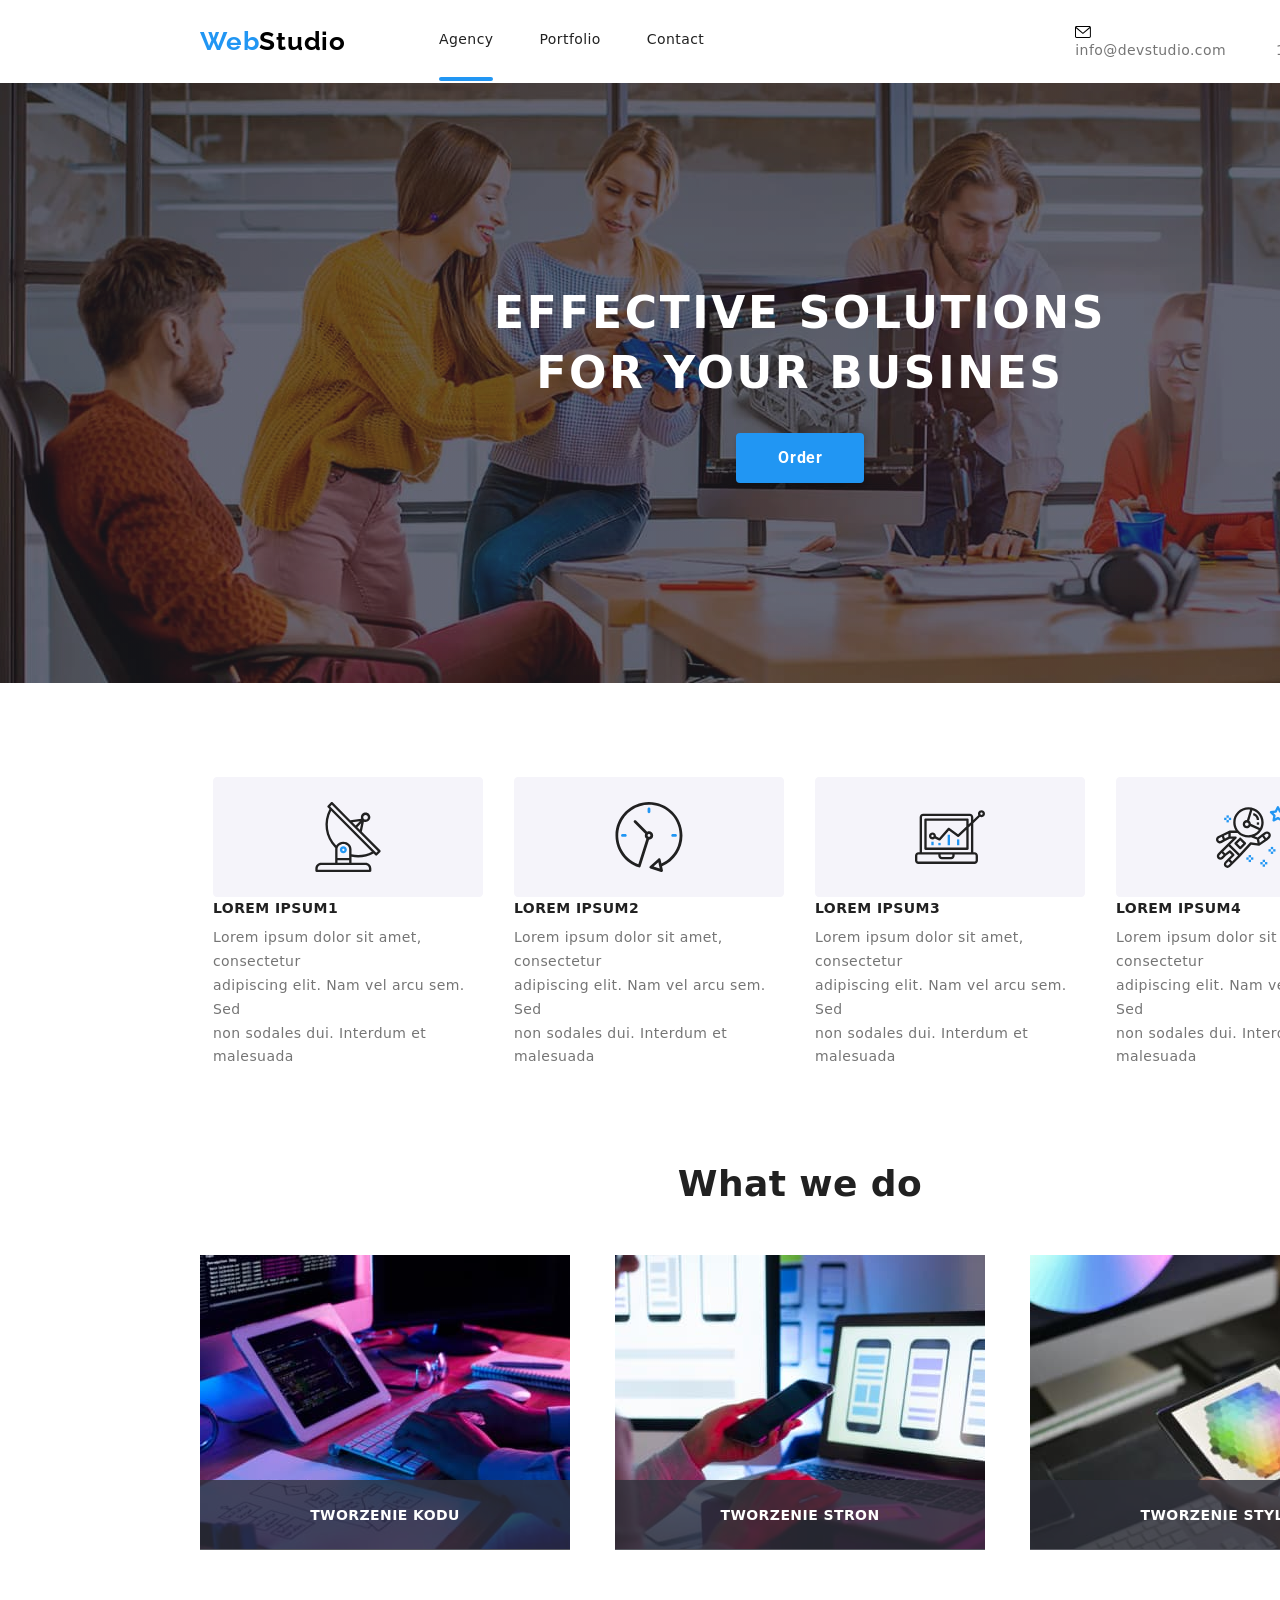
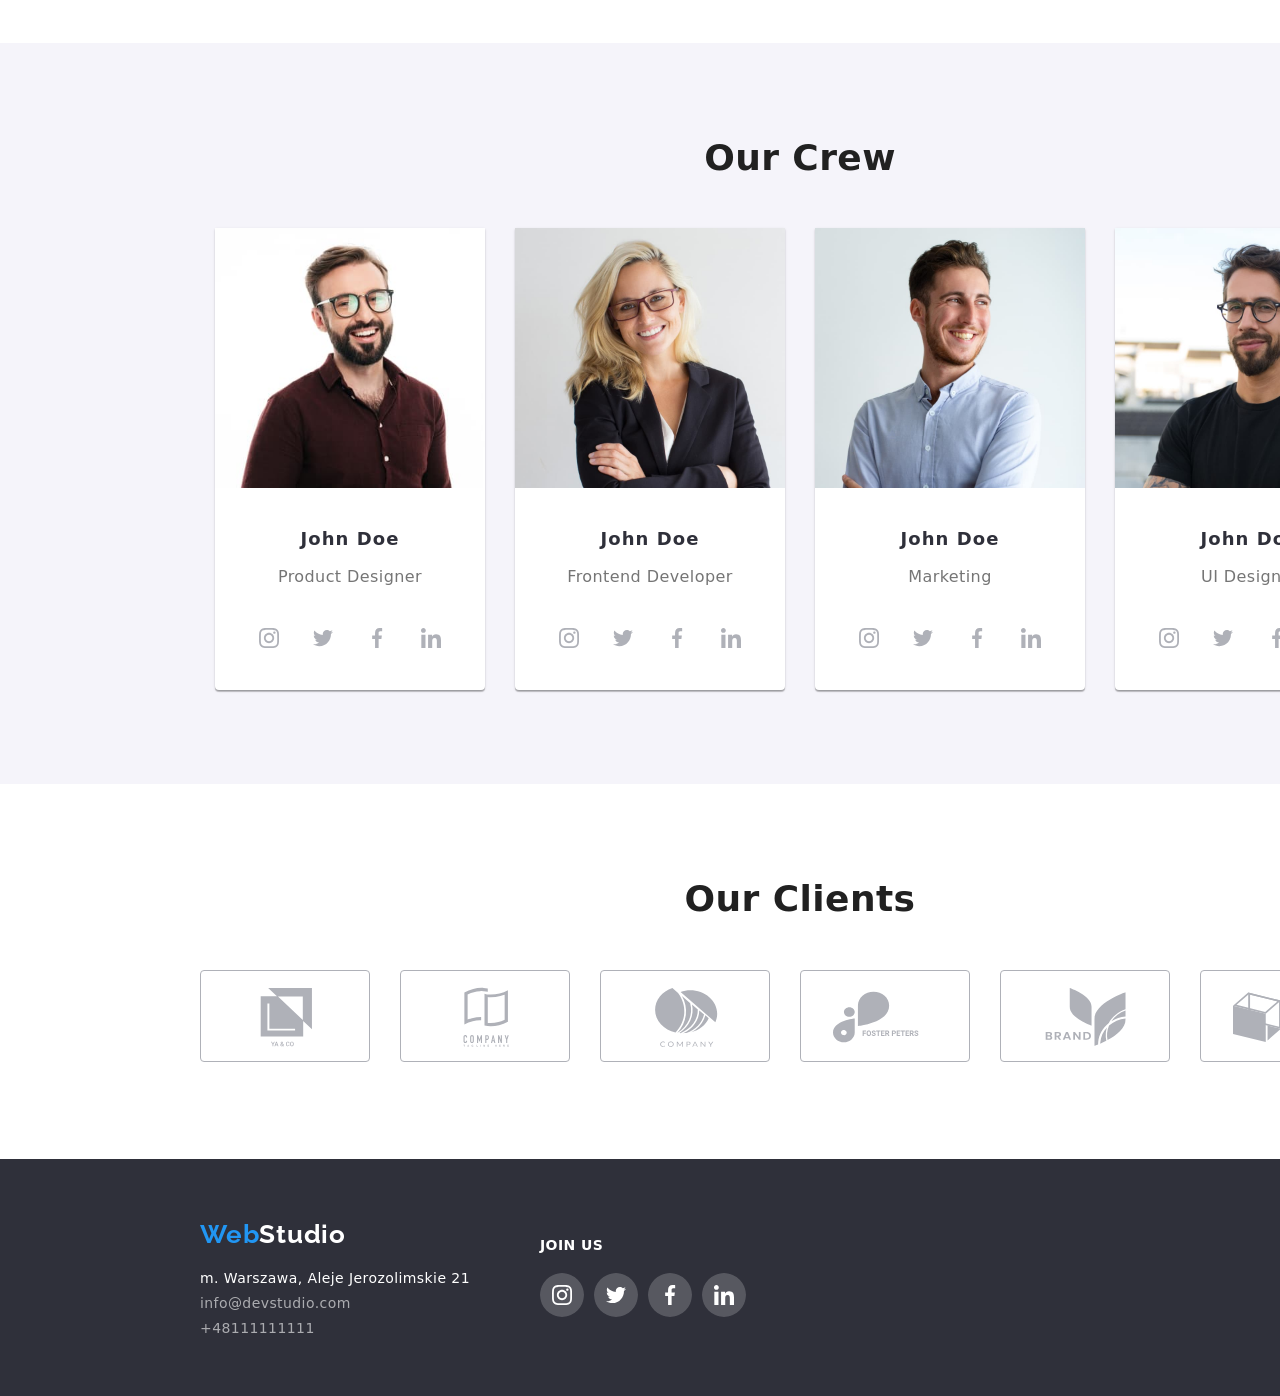
==== index.html @ 649ea0d4 "update" ====
<!DOCTYPE html>
<html lang="pl-PL">
  <head>
    <meta charset="UTF-8" />
    <meta http-equiv="X-UA-Compatible" content="IE=edge" />
    <meta name="viewport" content="width=device-width, initial-scale=1.0" />
    <link href="./css/styles.css" rel="stylesheet" />
    <link href="./css/style-n.css" rel="stylesheet" />

    <link rel="preconnect" href="https://fonts.googleapis.com" />
    <link rel="preconnect" href="https://fonts.gstatic.com" crossorigin="" />
    <link
      href="https://fonts.googleapis.com/css2?family=Raleway:wght@700&amp;family=Roboto:wght@400;500;700;900&amp;display=swap"
      rel="stylesheet"
    />

    <title>WebStudio</title>
  </head>
  <body>
    <div class="whole-page">
      <header>
        <div class="header container">
          <a href="index.html" class="link-no-underline logo-style"
            ><span class="text-blue">Web</span>Studio</a
          >
          <nav>
            <ul class="nav-style nav-list">
              <li>
                <a
                  href="index.html"
                  class="link-no-underline link-style text-blue nav-active"
                >
                  Agency</a
                >
              </li>
              <li>
                <a
                  href="./portfolio.html"
                  class="link-no-underline link-style text-blue"
                >
                  Portfolio</a
                >
              </li>
              <li>
                <a
                  href="index.html"
                  class="link-no-underline link-style text-blue"
                >
                  Contact</a
                >
              </li>
            </ul>
          </nav>
          <ul class="contacts-style nav-list">
            <li>
              <a
                href="emailto:info@devstudio.com"
                class="link-no-underline contact-link-style text-blue"
              >
                <svg class="icon-spacing" width="16" height="12">
                  <use href="./images/symbol-defs.svg#icon-e-mail"></use>
                </svg>
                info@devstudio.com</a
              >
            </li>
            <li>
              <a
                href="tel:+45111111111"
                class="link-no-underline contact-link-style text-blue"
              >
                <svg class="icon-spacing" width="16" height="12">
                  <use href="./images/symbol-defs.svg#icon-smartphone"></use>
                </svg>
                +48 111 111 111</a
              >
            </li>
          </ul>
        </div>
      </header>
      <!--Tworzenie sekcji head- informacje wyświetlane na górze strony-->
      <main>
        <section>
          <div class="top-section">
            <h1 class="top-section-text no-margin">
              EFFECTIVE SOLUTIONS<br />
              FOR YOUR BUSINES
            </h1>
            <button
              data-modal-target="#modal"
              type="button"
              class="button-type-order"
              data-modal-open
            >
              Order
            </button>
            <div class="modal" id="modal">
              <div class="modal-header">
                <div class="title">Popup Modal</div>
                <button data-close-button class="close-button">&times;</button>
              </div>
              <div class="modal-body">
                Lorem, ipsum dolor sit amet consectetur adipisicing elit.
                Laborum totam exercitationem assumenda minus nisi. Corrupti
                laboriosam, pariatur vitae iure quis repudiandae placeat optio
                consequuntur culpa tempora nemo vel saepe dicta perspiciatis
                quam impedit voluptatibus molestias aliquid dolorum tempore
                nihil commodi necessitatibus rem! Eligendi tempora ut, adipisci
                nesciunt animi sed nihil asperiores unde aliquam similique
                corporis reprehenderit fuga, laborum sapiente omnis, magnam nisi
                totam consequatur voluptate? Eaque fuga explicabo in minus
                perspiciatis doloremque nihil minima assumenda. Voluptatibus
                tenetur odit sapiente sit ut. Sunt expedita fuga voluptas quo
                exercitationem illum?
              </div>
            </div>
            <div id="overlay"></div>
          </div>
        </section>
        <section class="section-about-us container">
          <div>
            <ul class="content no-padding no-margin">
              <li>
                <div class="content-icon">
                  <svg width="270" height="120">
                    <use
                      xlink:href="./images/symbol-defs.svg#icon-content-1"
                    ></use>
                  </svg>
                </div>
                <h3 class="content-header">LOREM IPSUM1</h3>
                <p class="content-text">
                  Lorem ipsum dolor sit amet, consectetur
                  <br />
                  adipiscing elit. Nam vel arcu sem. Sed
                  <br />
                  non sodales dui. Interdum et malesuada
                </p>
              </li>
              <li>
                <div class="content-icon">
                  <svg width="270" height="120">
                    <use
                      xlink:href="./images/symbol-defs.svg#icon-content-2"
                    ></use>
                  </svg>
                </div>
                <h3 class="content-header">LOREM IPSUM2</h3>
                <p class="content-text">
                  Lorem ipsum dolor sit amet, consectetur
                  <br />
                  adipiscing elit. Nam vel arcu sem. Sed
                  <br />
                  non sodales dui. Interdum et malesuada
                </p>
              </li>
              <li>
                <div class="content-icon">
                  <svg width="270" height="120">
                    <use
                      xlink:href="./images/symbol-defs.svg#icon-content-3"
                    ></use>
                  </svg>
                </div>
                <h3 class="content-header">LOREM IPSUM3</h3>
                <p class="content-text">
                  Lorem ipsum dolor sit amet, consectetur
                  <br />
                  adipiscing elit. Nam vel arcu sem. Sed
                  <br />
                  non sodales dui. Interdum et malesuada
                </p>
              </li>
              <li>
                <div class="content-icon">
                  <svg width="270" height="120">
                    <use
                      xlink:href="./images/symbol-defs.svg#icon-content-4"
                    ></use>
                  </svg>
                </div>
                <h3 class="content-header">LOREM IPSUM4</h3>
                <p class="content-text">
                  Lorem ipsum dolor sit amet, consectetur
                  <br />
                  adipiscing elit. Nam vel arcu sem. Sed
                  <br />
                  non sodales dui. Interdum et malesuada
                </p>
              </li>
            </ul>
          </div>
        </section>
        <!--część opisowa strony- do edytowania w przyszłości-->
        <section class="section container our-services">
          <h2 class="section-header">What we do</h2>
          <ul class="our-services-list no-padding no-margin">
            <li class="figure-size">
              <figure class="no-margin">
                <img
                  src="./images/main/img/img.jpg"
                  alt="Tworzenie kodu"
                  width="370"
                  height="294"
                />
                <figcaption class="img-description">Tworzenie kodu</figcaption>
              </figure>
            </li>
            <li class="figure-size">
              <figure class="no-margin">
                <img
                  src="./images/main/img/img2.jpg"
                  alt="Tworzenie stron"
                  width="370"
                  height="294"
                />
                <figcaption class="img-description">Tworzenie stron</figcaption>
              </figure>
            </li>
            <li class="figure-size">
              <figure class="no-margin">
                <img
                  src="./images/main/img/img3.jpg"
                  alt="Tworzenie styli"
                  width="370"
                  height="294"
                />
                <figcaption class="img-description">Tworzenie styli</figcaption>
              </figure>
            </li>
          </ul>
        </section>
        <!--Obrazy z potencjałem do podpięcia linków/odnośników do opisu w.w. zagadnień-->
        <section class="section our-crew-background">
          <div class="container our-crew">
            <h2 class="section-header">Our Crew</h2>
            <ul class="our-crew-list">
              <li class="crew-member-part">
                <img
                  src="./images/main/img/imgsq1.jpg"
                  alt="John Doe"
                  width="270"
                  height="260"
                />
                <h3 class="our-crew-list-name">
                  <a
                    href="#!"
                    class="center link-no-underline portfolio-img-title"
                    >John Doe</a
                  >
                </h3>
                <p class="our-crew-list-proffesion">
                  <a
                    href="#!"
                    class="center link-no-underline portfolio-part-info"
                    >Product Designer</a
                  >
                </p>
                <div class="our-crew-icons">
                  <svg class="our-crew-icon">
                    <use
                      href="./images/symbol-defs.svg#icon-crew-instagram"
                      width="20"
                      height="20"
                      x="12"
                      y="12"
                    ></use>
                  </svg>
                  <svg class="our-crew-icon">
                    <use
                      href="./images/symbol-defs.svg#icon-crew-tweet"
                      width="20"
                      height="20"
                      x="12"
                      y="12"
                    ></use>
                  </svg>
                  <svg class="our-crew-icon">
                    <use
                      href="./images/symbol-defs.svg#icon-crew-fb"
                      width="20"
                      height="20"
                      x="12"
                      y="12"
                    ></use>
                  </svg>
                  <svg class="our-crew-icon">
                    <use
                      href="./images/symbol-defs.svg#icon-crew-linkedin"
                      width="20"
                      height="20"
                      x="12"
                      y="12"
                    ></use>
                  </svg>
                </div>
              </li>
              <li class="crew-member-part">
                <img
                  src="./images/main/img/imgsq2.jpg"
                  alt="John Doe"
                  width="270"
                  height="260"
                />
                <h3 class="our-crew-list-name">
                  <a href="#!" class="link-no-underline portfolio-img-title"
                    >John Doe</a
                  >
                </h3>
                <p class="our-crew-list-proffesion">
                  <a href="#!" class="link-no-underline portfolio-part-info"
                    >Frontend Developer</a
                  >
                </p>
                <div class="our-crew-icons">
                  <svg class="our-crew-icon">
                    <use
                      href="./images/symbol-defs.svg#icon-crew-instagram"
                      width="20"
                      height="20"
                      x="12"
                      y="12"
                    ></use>
                  </svg>
                  <svg class="our-crew-icon">
                    <use
                      href="./images/symbol-defs.svg#icon-crew-tweet"
                      width="20"
                      height="20"
                      x="12"
                      y="12"
                    ></use>
                  </svg>
                  <svg class="our-crew-icon">
                    <use
                      href="./images/symbol-defs.svg#icon-crew-fb"
                      width="20"
                      height="20"
                      x="12"
                      y="12"
                    ></use>
                  </svg>
                  <svg class="our-crew-icon">
                    <use
                      href="./images/symbol-defs.svg#icon-crew-linkedin"
                      width="20"
                      height="20"
                      x="12"
                      y="12"
                    ></use>
                  </svg>
                </div>
              </li>
              <li class="crew-member-part">
                <img
                  src="./images/main/img/imgsq3.jpg"
                  alt="John Doe"
                  width="270"
                  height="260"
                />
                <h3 class="our-crew-list-name">
                  <a href="#!" class="link-no-underline portfolio-img-title"
                    >John Doe</a
                  >
                </h3>
                <p class="our-crew-list-proffesion">
                  <a href="#!" class="link-no-underline portfolio-part-info"
                    >Marketing</a
                  >
                </p>
                <div class="our-crew-icons">
                  <svg class="our-crew-icon">
                    <use
                      href="./images/symbol-defs.svg#icon-crew-instagram"
                      width="20"
                      height="20"
                      x="12"
                      y="12"
                    ></use>
                  </svg>
                  <svg class="our-crew-icon">
                    <use
                      href="./images/symbol-defs.svg#icon-crew-tweet"
                      width="20"
                      height="20"
                      x="12"
                      y="12"
                    ></use>
                  </svg>
                  <svg class="our-crew-icon">
                    <use
                      href="./images/symbol-defs.svg#icon-crew-fb"
                      width="20"
                      height="20"
                      x="12"
                      y="12"
                    ></use>
                  </svg>
                  <svg class="our-crew-icon">
                    <use
                      href="./images/symbol-defs.svg#icon-crew-linkedin"
                      width="20"
                      height="20"
                      x="12"
                      y="12"
                    ></use>
                  </svg>
                </div>
              </li>
              <li class="crew-member-part">
                <img
                  src="./images/main/img/imgsq4.jpg"
                  alt="John Doe"
                  width="270"
                  height="260"
                />
                <h3 class="our-crew-list-name">
                  <a href="#!" class="link-no-underline portfolio-img-title"
                    >John Doe</a
                  >
                </h3>
                <p class="our-crew-list-proffesion">
                  <a href="#!" class="link-no-underline portfolio-part-info"
                    >UI Designer</a
                  >
                </p>
                <div class="our-crew-icons">
                  <svg class="our-crew-icon">
                    <use
                      href="./images/symbol-defs.svg#icon-crew-instagram"
                      width="20"
                      height="20"
                      x="12"
                      y="12"
                    ></use>
                  </svg>
                  <svg class="our-crew-icon">
                    <use
                      href="./images/symbol-defs.svg#icon-crew-tweet"
                      width="20"
                      height="20"
                      x="12"
                      y="12"
                    ></use>
                  </svg>
                  <svg class="our-crew-icon">
                    <use
                      href="./images/symbol-defs.svg#icon-crew-fb"
                      width="20"
                      height="20"
                      x="12"
                      y="12"
                    ></use>
                  </svg>
                  <svg class="our-crew-icon">
                    <use
                      href="./images/symbol-defs.svg#icon-crew-linkedin"
                      width="20"
                      height="20"
                      x="12"
                      y="12"
                    ></use>
                  </svg>
                </div>
              </li>
            </ul>
          </div>
        </section>
        <section class="our-clients-container">
          <div>
            <h2 class="section-header">Our Clients</h2>
            <ul class="clients-logos">
              <li>
                <div>
                  <a href="index.html">
                    <svg class="clients-logo">
                      <use
                        xlink:href="./images/symbol-defs.svg#icon-client-1"
                        width="106"
                        height="60"
                        x="32"
                        y="16"
                      ></use>
                    </svg>
                  </a>
                </div>
              </li>
              <li>
                <div>
                  <a href="index.html">
                    <svg class="clients-logo">
                      <use
                        xlink:href="./images/symbol-defs.svg#icon-client-2"
                        width="106"
                        height="60"
                        x="32"
                        y="16"
                      ></use>
                    </svg>
                  </a>
                </div>
              </li>
              <li>
                <div>
                  <a href="index.html">
                    <svg class="clients-logo">
                      <use
                        xlink:href="./images/symbol-defs.svg#icon-client-3"
                        width="106"
                        height="60"
                        x="32"
                        y="16"
                      ></use>
                    </svg>
                  </a>
                </div>
              </li>
              <li>
                <div>
                  <a href="index.html">
                    <svg class="clients-logo">
                      <use
                        xlink:href="./images/symbol-defs.svg#icon-client-4"
                        width="106"
                        height="60"
                        x="32"
                        y="16"
                      ></use>
                    </svg>
                  </a>
                </div>
              </li>
              <li>
                <div>
                  <a href="index.html">
                    <svg class="clients-logo">
                      <use
                        xlink:href="./images/symbol-defs.svg#icon-client-5"
                        width="106"
                        height="60"
                        x="32"
                        y="16"
                      ></use>
                    </svg>
                  </a>
                </div>
              </li>
              <li>
                <div>
                  <a href="index.html">
                    <svg class="clients-logo">
                      <use
                        xlink:href="./images/symbol-defs.svg#icon-client-6"
                        width="106"
                        height="60"
                        x="32"
                        y="16"
                      ></use>
                    </svg>
                  </a>
                </div>
              </li>
            </ul>
          </div>
        </section>
        <!--Zdjęcia osób zaangażowanych w projekt/firmę- możliwe dodanie linków do stron/opisów osób-->
      </main>
      <footer class="footer">
        <section class="footer-section container footer-container">
          <div class="footer-container nobull">
            <a
              href="./index.html"
              class="link-no-underline logo-style white-style-logo"
              ><span class="text-blue">Web</span>Studio</a
            >
            <address class="address-style">
              m. Warszawa, Aleje Jerozolimskie 21
            </address>
            <ul class="footer-links no-margin nobull">
              <li class="footer-links-li-margin">
                <a
                  href="emailto:info@devstudio.com"
                  class="link-no-underline footer-type"
                  >info@devstudio.com</a
                >
              </li>
              <li class="">
                <a href="tel:+45111111111" class="link-no-underline footer-type"
                  >+48111111111</a
                >
              </li>
            </ul>
          </div>
          <div>
            <h4 class="footer-header">Join Us</h4>
            <ul class="footer-icons">
              <li>
                <svg class="footer-icon">
                  <use
                    xlink:href="./images/symbol-defs.svg#icon-footer-instagram"
                    width="44"
                    height="44"
                  ></use>
                </svg>
              </li>
              <li>
                <svg class="footer-icon">
                  <use
                    xlink:href="./images/symbol-defs.svg#icon-footer-tweet"
                    width="44"
                    height="44"
                  ></use>
                </svg>
              </li>
              <li>
                <svg class="footer-icon">
                  <use
                    xlink:href="./images/symbol-defs.svg#icon-footer-facebook"
                    width="44"
                    height="44"
                  ></use>
                </svg>
              </li>
              <li>
                <svg class="footer-icon">
                  <use
                    xlink:href="./images/symbol-defs.svg#icon-footer-linkedin"
                    width="44"
                    height="44"
                  ></use>
                </svg>
              </li>
            </ul>
          </div>
        </section>
      </footer>
      <!--informacje bazowe na temat firmy- tak zwany footer-->
    </div>
    <script src="./js/modal.js"></script>
  </body>
</html>
---- css/styles.css ----
:root {
  --white: #fff;
  --black: #000;
  --blue: #2196f3;
  --darkgrey: #2f303a;
  --grey: #757575;
  --lightgrey: #e5e5e5;
  --lightcream: #ececec;
  --notblack: #212121;
  --notwhite: #f5f4fa;
  --footerlinks: #ffffff99;
  --productborder: #eeeeee;
  --background: #2f303a66;
  --iconcolor: #afb1b8;
  --footericon: #ffffff1a;
}

/* Global styles used throughout whole website ---------------------*/

body {
  font-family: "Roboto", "Raleway", sans-serif;
  color: var(--grey);
  background-color: var(--lightgrey);
  font-size: 14px;
  letter-spacing: 0.03em;
  margin: 0;
  padding: 0;
}
ul {
  list-style: none;
  padding: 0;
  margin: 0;
}
.whole-page-main {
  background-color: var(--white);
  width: 1600px;
  margin: 0 auto;
}

.section {
  padding: 94px 0;
}

.section-portfolio {
  padding: 50px 0 94px 0;
}
.section-buttons {
  padding: 94px 0 0 0;
}
.section-about-us {
  padding: 94px 0 0 0;
}
.whole-page {
  width: 1600px;
  margin: 0 auto;
  background-color: var(--white);
}
.container {
  width: 1200px;
  margin: 0 auto;
}
.no-margin {
  margin: 0;
}
.footer-type:hover,
.footer-type:focus,
.text-blue:hover,
.text-blue:focus {
  color: var(--blue);
}
.header {
  align-items: center;
  gap: 93px;
  flex-direction: row;
  padding: 25px 0 24px 0;
  display: flex;
}
.header-border {
  width: 100%;
  border-bottom: 1px solid var(--lightcream);
}
.logo-style {
  font-family: "Raleway";
  color: var(--black);
  font-size: 26px;
  font-weight: 700;
  line-height: 1.193;
  letter-spacing: 0.03em;
}
.text-blue {
  color: var(--blue);
}
.link-style {
  color: var(--notblack);
  font-weight: 500;
}
.nobull {
  list-style-type: none;
}
.nav-style {
  gap: 46px;
  line-height: 1.2;
  padding: 0;
}
.nav-list {
  display: flex;
  list-style: none;
  line-height: 1.2;
  margin: 0;
}
.nav-active::after {
  content: "";
  display: block;
  width: 100%;
  height: 4px;
  background-color: var(--blue);
  bottom: 0;
  left: 0;
  transform: translateY(29px);
  border-radius: 2px;
}
.contacts-style {
  gap: 50px;
  padding: 0 0 0 278px;
  margin: 0;
}
.contact-link-style {
  color: var(--grey);
  font-weight: 500;
}
.link-no-underline {
  text-decoration: none;
}
.icons-header {
  fill: var(--grey);
  display: flex;
  align-items: center;
  justify-content: center;
}
.contact-link-style:hover,
.contact-link-style:focus {
  fill: var(--blue);
}
.icon-spacing {
  margin-right: 1px;
}
.content-icon {
  margin-right: 1px;
}
.header-separator {
  border-bottom: solid 1px var(--lightcream);
}
.top-section {
  background-color: #2f303a;
  padding: 200px 452px 200px 452px;
  background-image: linear-gradient(to bottom, #2f303a66 0%, #2f303a66 100%),
    url("../images/main/solution-background.jpg");
  background-size: 1600px;
  color: var(--white);
  display: flex;
  gap: 30px;
  flex-direction: column;
  justify-content: center;
  align-items: center;
  padding: 200px 0;
}
.top-section-text {
  font-size: 44px;
  font-weight: 900;
  text-align: center;
  line-height: 1.364;
  letter-spacing: 0.06em;
}
.button-type-order {
  font-family: "Roboto";
  background: #2196f3;
  box-shadow: 0px 4px 4px rgb(0 0 0 / 15%);
  border-radius: 4px;
  font-weight: 700;
  font-size: 16px;
  line-height: 1.88;
  display: flex;
  align-items: center;
  text-align: center;
  letter-spacing: 0.06em;
  border: none;
  color: #fff;
  cursor: pointer;
  margin: 0 auto;
  padding: 10px 41px 10px 42px;
}
.top-section button:hover,
.top-section button:focus {
  background: #f5f4fa;
  box-shadow: 0px 3px 1px #2196f31a, 0px 1px 2px #2196f314,
    0px 2px 2px #2196f31f;
  border-radius: 4px;
  color: #212121;
}
.modal {
  position: fixed;
  top: 50%;
  left: 50%;
  transform: translate(-50%, -50%) scale(0);
  transition: 200ms ease-in-out;
  border: 1px solid black;
  border-radius: 10px;
  z-index: 10;
  color: black;
  background-color: white;
  width: 500px;
  max-width: 80%;
}
.modal.active {
  transform: translate(-50%, -50%) scale(1);
}
.modal-header {
  padding: 10px 15px;
  display: flex;
  justify-content: space-between;
  align-items: center;
  border-bottom: 1px solid black;
}
.modal-header .title {
  font-size: 20px;
  font-weight: bold;
}
.modal-header .close-button {
  cursor: pointer;
  border: none;
  outline: none;
  background: none;
  font-size: 20px;
  font-weight: bold;
}
.modal-body {
  padding: 10px 15px;
}
#overlay {
  position: fixed;
  opacity: 0;
  transition: 200ms ease-in-out;
  top: 0;
  left: 0;
  right: 0;
  bottom: 0;
  background-color: rgba(0, 0, 0, 0.5);
  pointer-events: none;
}
#overlay.active {
  opacity: 1;
  pointer-events: all;
}

/* Top
 web section + order button----------------------------------------- */

.our-services {
  align-items: center;
  flex-direction: column;
}
.our-services-list {
  display: flex;
  flex-direction: row;
  gap: 30px;
  list-style: none;
  margin: 0;
  justify-content: space-between;
}
.figure-size {
  height: 294px;
  width: 370px;
}
.img-description {
  color: var(--white);
  background-color: rgba(47, 48, 58, 0.8);
  font-weight: 700;
  height: 70px;
  text-align: center;
  position: relative;
  text-transform: uppercase;
  padding: 27px 0;
  top: -72px;
}
.content {
  display: flex;
  list-style: none;
  flex-direction: row;
  gap: 30px;
  justify-content: center;
}
.section-header {
  font-weight: 700;
  font-size: 36px;
  text-align: center;
  color: var(--notblack);
  margin: 0px 0 50px 0;
}
.content-header {
  font-weight: 700;
  color: var(--notblack);
  margin: 0 0 10px 0;
  font-size: 14px;
  line-height: 1.1428571428571428;
}
.content-text {
  line-height: 0.03em;
  line-height: 1.71;
  width: 270px;
  margin: 0;
}
.center {
  justify-content: center;
}
.no-padding {
  padding: 0;
}
div {
  display: block;
}
.buttons-type {
  display: flex;
  justify-content: center;
  gap: 8px;
  list-style: none;
}
.button-type {
  background-color: var(--notwhite);
  border-width: 0;
  height: 38px;
  font-size: 16px;
  font-weight: 500;
  line-height: 26px;
  border-radius: 3px;
  padding: 6px 22px;
  font-family: "Roboto";
}
.button-type:focus,
.button-type:hover {
  box-shadow: 0px 3px 1px rgba(0, 0, 0, 0.1), 0px 1px 2px rgba(0, 0, 0, 0.08),
    0px 2px 2px rgba(0, 0, 0, 0.12);
  border-radius: 4px;
  background-color: var(--blue);
  color: var(--white);
  cursor: pointer;
}

/* Button + style box + pointer --------------------------------------------*/

.our-crew-background {
  background-color: var(--notwhite);
}
.our-crew {
  align-items: center;
  flex-direction: column;
}
.our-crew-list {
  display: flex;
  flex-direction: row;
  gap: 30px;
  list-style: none;
  justify-content: center;
}
.our-crew-list-name {
  margin: 30px 0 10px 0;
  color: var(--notblack);
  font-size: 16px;
  font-weight: 500;
  line-height: 1.1875;
}
.our-crew-list-proffesion {
  margin: 0 0 30px 0;
  line-height: 1.1875;
  font-size: 16px;
}
.crew-member-part {
  position: relative;
  background-color: var(--white);
  box-shadow: 0px 1px 3px rgb(0 0 0 / 12%), 0px 1px 1px rgb(0 0 0 / 14%),
    0px 2px 1px rgb(0 0 0 / 20%);
  border-radius: 0px 0px 4px 4px;
  text-align: center;
  margin: 0;
}
.our-crew-icons {
  display: flex;
  justify-content: center;
  margin: 16px 0 30px 0;
  grid-gap: 10px;
}
.our-crew-icon {
  width: 44px;
  height: 44px;
  background-color: var(--white);
  border-radius: 50%;
  fill: var(--iconcolor);
}
/* Crew part style  ----------------------------------------------------------*/

.product-portfolio {
  display: flex;
  gap: 30px;
  flex-wrap: wrap;
  list-style: none;
}
.product-part {
  border: var(--productborder) solid 1px;
  width: 370px;
  height: 404px;
}
.product-part:hover,
.product-part:focus {
  background: #ffffff;
  border: 1px solid #eeeeee;
  box-shadow: 0px 1px 1px rgba(0, 0, 0, 0.12), 0px 4px 4px rgba(0, 0, 0, 0.06),
    1px 4px 6px rgba(0, 0, 0, 0.16);
  cursor: pointer;
}
.portfolio-img-title {
  color: var(--darkgrey);
  font-size: 18px;
  font-weight: 700;
  letter-spacing: 0.06em;
  line-height: 2;
}
.portfolio-part-info {
  color: var(--grey);
  font-size: 16px;
}
.portfolio-h4-margin {
  margin: 20px 0 4px 24px;
}
.portfolio-p-margin {
  margin: 0 0 0 24px;
  line-height: 1.88;
}
.product-info {
  width: 370px;
  height: 294px;
  position: absolute;
  overflow: hidden;
}
.product-hover {
  display: inline-block;
  position: relative;
  width: 100%;
  height: 100%;
  color: var(--white);
  font-size: 18px;
  line-height: 1.6;
  padding: 20px 0 0 24px;
  transition: 250ms cubic-bezier(0.4, 0, 0.2, 1);
  transform: translateY(100%);
  background-color: rgba(33, 150, 243, 0.9);
}
.product-info:hover .product-hover {
  transform: translateY(0);
}

/* Product+portfolio style --------------------------------------------*/

.our-clients-container {
  padding: 94px 0 94px 0;
  width: 1200px;
  margin: 0 auto;
}
.container-clients {
  padding: 0px 0 94px 0;
  display: flex;
  justify-content: center;
}
.clients-logos {
  display: flex;
  gap: 30px;
  list-style: none;
}
.clients-logo {
  border-radius: 4px;
  border: var(--iconcolor) solid 1px;
  width: 170px;
  height: 92px;
  fill: var(--iconcolor);
}
.clients-logo:hover,
.clients-logo:focus {
  fill: var(--blue);
  border: var(--blue) solid 1px;
}
/* clients part --------------------------------------------*/

.footer {
  width: 100%;
  background-color: var(--darkgrey);
  padding: 60px 0;
}
.footer-container {
  flex-direction: column;
  color: var(--white);
}
.white-style-logo {
  color: var(--white);
}
.address-style {
  margin: 20px 0 0 0;
  font-style: normal;
}
address {
  display: block;
  font-style: italic;
}
.footer-links {
  list-style: none;
  padding: 0;
}
.footer-type {
  color: var(--footerlinks);
}
.footer-links-li-margin {
  margin: 9px 0 9px 0;
}
.footer-header {
  font-weight: 700;
  color: var(--white);
  text-transform: uppercase;
  margin-left: 70px;
  margin-bottom: 20px;
  font-weight: 14px;
}
.footer-section {
  flex-direction: column;
  color: var(--white);
  display: flex;
  flex-direction: row;
}
.footer-icons {
  display: flex;
  gap: 10px;
  margin-left: 70px;
  list-style: none;
  padding: 0;
}
.footer-icon {
  width: 44px;
  height: 44px;
  background-color: var(--footericon);
  border-radius: 50%;
  fill: none;
}
.footer-icon:hover,
.footer-icon:focus,
.our-crew-icon:hover,
.our-crew-icon:focus {
  background-color: var(--blue);
  fill: var(--white);
  cursor: pointer;
}
/* footer style> logo + adres + tel+email ----------------------------------*/
---- css/style-n.css ----
/*! modern-normalize v1.1.0 | MIT License | https://github.com/sindresorhus/modern-normalize */

/*
Document
========
*/

/**
Use a better box model (opinionated).
*/

*,
::before,
::after {
  box-sizing: border-box;
}

/**
1. Correct the line height in all browsers.
2. Prevent adjustments of font size after orientation changes in iOS.
3. Use a more readable tab size (opinionated).
*/

html {
  line-height: 1.15; /* 1 */
  -webkit-text-size-adjust: 100%; /* 2 */
  -moz-tab-size: 4; /* 3 */
  tab-size: 4; /* 3 */
}

/*
Sections
========
*/

/**
1. Remove the margin in all browsers.
2. Improve consistency of default fonts in all browsers. (https://github.com/sindresorhus/modern-normalize/issues/3)
*/

body {
  margin: 0; /* 1 */
  font-family: system-ui, -apple-system,
    /* Firefox supports this but not yet `system-ui` */ "Segoe UI", Roboto,
    Helvetica, Arial, sans-serif, "Apple Color Emoji", "Segoe UI Emoji"; /* 2 */
}

/*
Grouping content
================
*/

/**
1. Add the correct height in Firefox.
2. Correct the inheritance of border color in Firefox. (https://bugzilla.mozilla.org/show_bug.cgi?id=190655)
*/

hr {
  height: 0; /* 1 */
  color: inherit; /* 2 */
}

/*
Text-level semantics
====================
*/

/**
Add the correct text decoration in Chrome, Edge, and Safari.
*/

abbr[title] {
  text-decoration: underline dotted;
}

/**
Add the correct font weight in Edge and Safari.
*/

b,
strong {
  font-weight: bolder;
}

/**
1. Improve consistency of default fonts in all browsers. (https://github.com/sindresorhus/modern-normalize/issues/3)
2. Correct the odd 'em' font sizing in all browsers.
*/

code,
kbd,
samp,
pre {
  font-family: ui-monospace, SFMono-Regular, Consolas, "Liberation Mono", Menlo,
    monospace; /* 1 */
  font-size: 1em; /* 2 */
}

/**
Add the correct font size in all browsers.
*/

small {
  font-size: 80%;
}

/**
Prevent 'sub' and 'sup' elements from affecting the line height in all browsers.
*/

sub,
sup {
  font-size: 75%;
  line-height: 0;
  position: relative;
  vertical-align: baseline;
}

sub {
  bottom: -0.25em;
}

sup {
  top: -0.5em;
}

/*
Tabular data
============
*/

/**
1. Remove text indentation from table contents in Chrome and Safari. (https://bugs.chromium.org/p/chromium/issues/detail?id=999088, https://bugs.webkit.org/show_bug.cgi?id=201297)
2. Correct table border color inheritance in Chrome and Safari. (https://bugs.chromium.org/p/chromium/issues/detail?id=935729, https://bugs.webkit.org/show_bug.cgi?id=195016)
*/

table {
  text-indent: 0; /* 1 */
  border-color: inherit; /* 2 */
}

/*
Forms
=====
*/

/**
1. Change the font styles in all browsers.
2. Remove the margin in Firefox and Safari.
*/

button,
input,
optgroup,
select,
textarea {
  font-family: inherit; /* 1 */
  font-size: 100%; /* 1 */
  line-height: 1.15; /* 1 */
  margin: 0; /* 2 */
}

/**
Remove the inheritance of text transform in Edge and Firefox.
*/

button,
select {
  text-transform: none;
}

/**
Correct the inability to style clickable types in iOS and Safari.
*/

button,
[type="button"],
[type="reset"],
[type="submit"] {
  -webkit-appearance: button;
}

/**
Remove the inner border and padding in Firefox.
*/

::-moz-focus-inner {
  border-style: none;
  padding: 0;
}

/**
Restore the focus styles unset by the previous rule.
*/

:-moz-focusring {
  outline: 1px dotted ButtonText;
}

/**
Remove the additional ':invalid' styles in Firefox.
See: https://github.com/mozilla/gecko-dev/blob/2f9eacd9d3d995c937b4251a5557d95d494c9be1/layout/style/res/forms.css#L728-L737
*/

:-moz-ui-invalid {
  box-shadow: none;
}

/**
Remove the padding so developers are not caught out when they zero out 'fieldset' elements in all browsers.
*/

legend {
  padding: 0;
}

/**
Add the correct vertical alignment in Chrome and Firefox.
*/

progress {
  vertical-align: baseline;
}

/**
Correct the cursor style of increment and decrement buttons in Safari.
*/

::-webkit-inner-spin-button,
::-webkit-outer-spin-button {
  height: auto;
}

/**
1. Correct the odd appearance in Chrome and Safari.
2. Correct the outline style in Safari.
*/

[type="search"] {
  -webkit-appearance: textfield; /* 1 */
  outline-offset: -2px; /* 2 */
}

/**
Remove the inner padding in Chrome and Safari on macOS.
*/

::-webkit-search-decoration {
  -webkit-appearance: none;
}

/**
1. Correct the inability to style clickable types in iOS and Safari.
2. Change font properties to 'inherit' in Safari.
*/

::-webkit-file-upload-button {
  -webkit-appearance: button; /* 1 */
  font: inherit; /* 2 */
}

/*
Interactive
===========
*/

/*
Add the correct display in Chrome and Safari.
*/

summary {
  display: list-item;
}
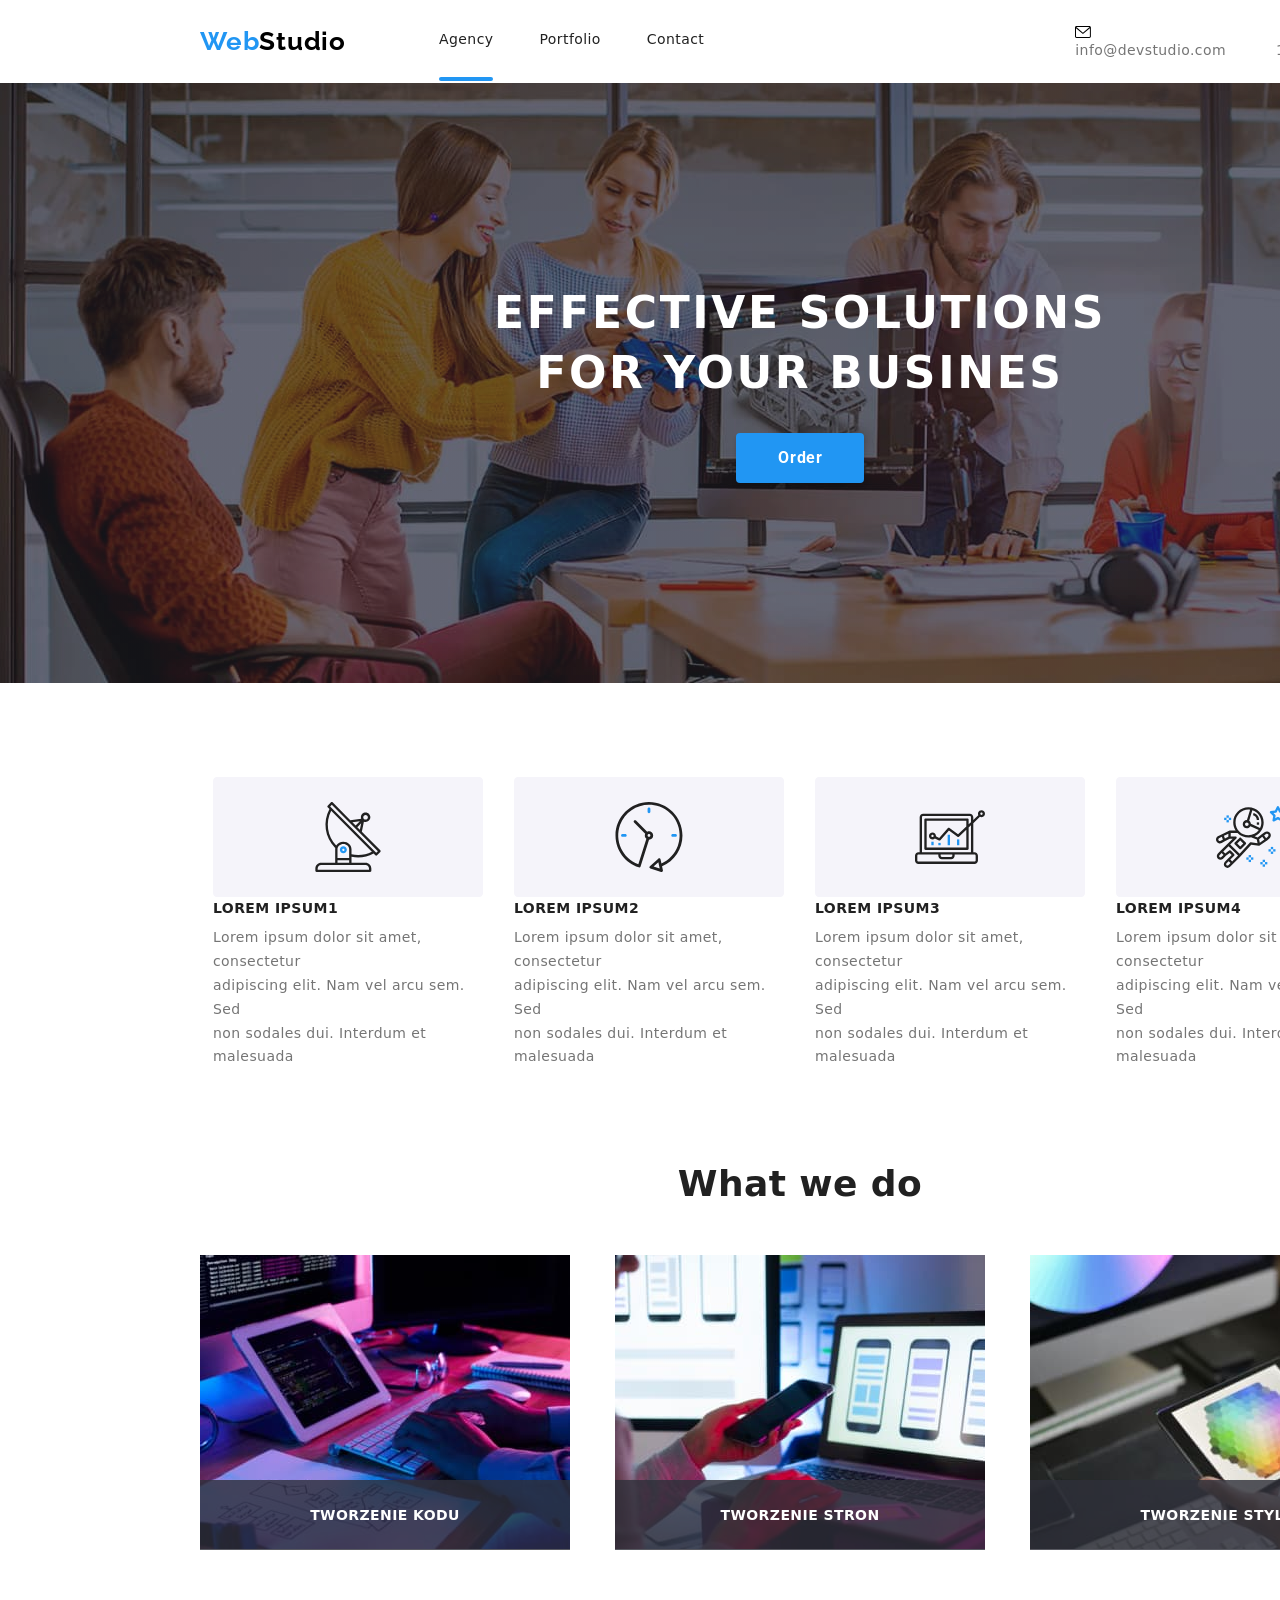
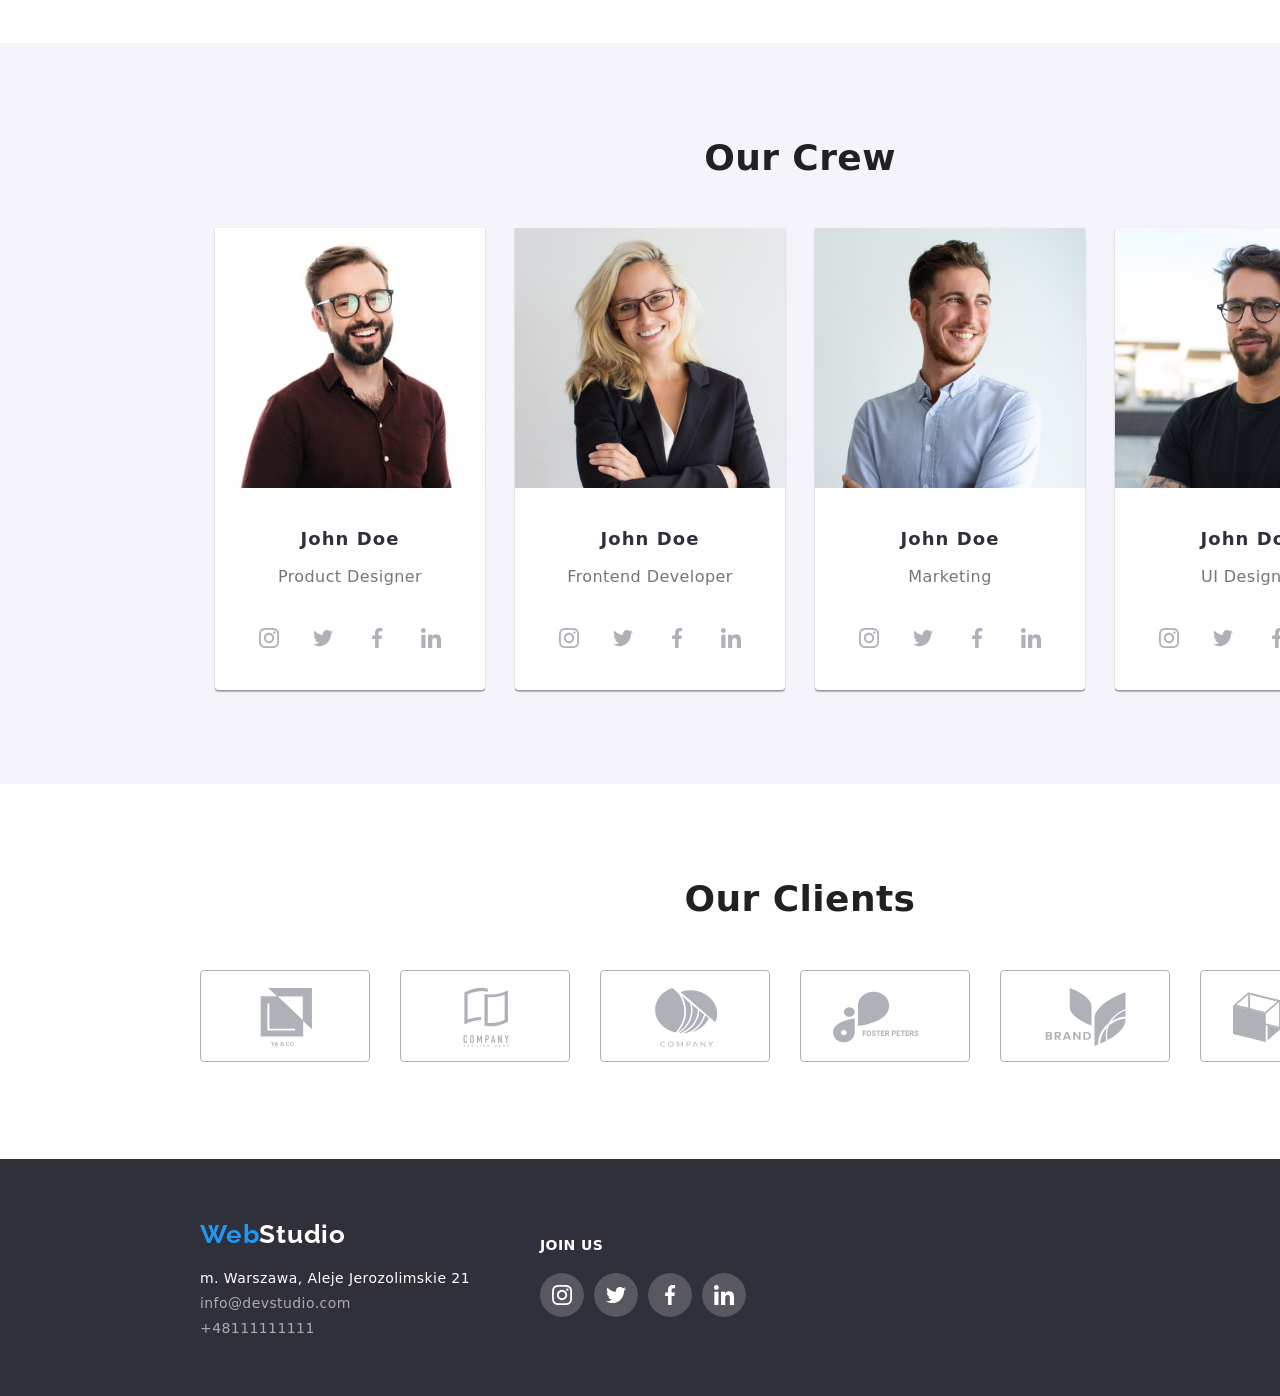
==== commit fc8290af: "fixed popup" ====
--- a/index.html
+++ b/index.html
@@ -85,35 +85,9 @@
               EFFECTIVE SOLUTIONS<br />
               FOR YOUR BUSINES
             </h1>
-            <button
-              data-modal-target="#modal"
-              type="button"
-              class="button-type-order"
-              data-modal-open
-            >
+            <button type="button" class="button-type-order" data-modal-open>
               Order
             </button>
-            <div class="modal" id="modal">
-              <div class="modal-header">
-                <div class="title">Popup Modal</div>
-                <button data-close-button class="close-button">&times;</button>
-              </div>
-              <div class="modal-body">
-                Lorem, ipsum dolor sit amet consectetur adipisicing elit.
-                Laborum totam exercitationem assumenda minus nisi. Corrupti
-                laboriosam, pariatur vitae iure quis repudiandae placeat optio
-                consequuntur culpa tempora nemo vel saepe dicta perspiciatis
-                quam impedit voluptatibus molestias aliquid dolorum tempore
-                nihil commodi necessitatibus rem! Eligendi tempora ut, adipisci
-                nesciunt animi sed nihil asperiores unde aliquam similique
-                corporis reprehenderit fuga, laborum sapiente omnis, magnam nisi
-                totam consequatur voluptate? Eaque fuga explicabo in minus
-                perspiciatis doloremque nihil minima assumenda. Voluptatibus
-                tenetur odit sapiente sit ut. Sunt expedita fuga voluptas quo
-                exercitationem illum?
-              </div>
-            </div>
-            <div id="overlay"></div>
           </div>
         </section>
         <section class="section-about-us container">
@@ -634,6 +608,27 @@
         </section>
       </footer>
       <!--informacje bazowe na temat firmy- tak zwany footer-->
+      <div class="backdrop is-hidden" data-modal>
+        <div class="modal">
+          <div class="modal-header">
+            <div class="title">Popup Modal</div>
+            <button class="close-button" data-modal-close>&times;</button>
+          </div>
+          <div class="modal-body">
+            Lorem, ipsum dolor sit amet consectetur adipisicing elit. Laborum
+            totam exercitationem assumenda minus nisi. Corrupti laboriosam,
+            pariatur vitae iure quis repudiandae placeat optio consequuntur
+            culpa tempora nemo vel saepe dicta perspiciatis quam impedit
+            voluptatibus molestias aliquid dolorum tempore nihil commodi
+            necessitatibus rem! Eligendi tempora ut, adipisci nesciunt animi sed
+            nihil asperiores unde aliquam similique corporis reprehenderit fuga,
+            laborum sapiente omnis, magnam nisi totam consequatur voluptate?
+            Eaque fuga explicabo in minus perspiciatis doloremque nihil minima
+            assumenda. Voluptatibus tenetur odit sapiente sit ut. Sunt expedita
+            fuga voluptas quo exercitationem illum?
+          </div>
+        </div>
+      </div>
     </div>
     <script src="./js/modal.js"></script>
   </body>
--- a/css/styles.css
+++ b/css/styles.css
@@ -197,22 +197,33 @@
   border-radius: 4px;
   color: #212121;
 }
+.backdrop {
+  left: 0;
+  top: 0;
+  width: 100%;
+  height: 100%;
+  background-color: rgba(000, 000, 000, 0.5);
+  position: fixed;
+  transition: all 250ms ease-in;
+}
 .modal {
   position: fixed;
   top: 50%;
   left: 50%;
-  transform: translate(-50%, -50%) scale(0);
-  transition: 200ms ease-in-out;
+  transform: translate(-50%, -50%);
   border: 1px solid black;
   border-radius: 10px;
   z-index: 10;
   color: black;
   background-color: white;
-  width: 500px;
-  max-width: 80%;
-}
-.modal.active {
-  transform: translate(-50%, -50%) scale(1);
+  width: 528px;
+  min-height: 581px;
+}
+.is-hidden {
+  visibility: hidden;
+  opacity: 0;
+  pointer-events: none;
+  transition: all 250ms ease-in;
 }
 .modal-header {
   padding: 10px 15px;
@@ -235,21 +246,6 @@
 }
 .modal-body {
   padding: 10px 15px;
-}
-#overlay {
-  position: fixed;
-  opacity: 0;
-  transition: 200ms ease-in-out;
-  top: 0;
-  left: 0;
-  right: 0;
-  bottom: 0;
-  background-color: rgba(0, 0, 0, 0.5);
-  pointer-events: none;
-}
-#overlay.active {
-  opacity: 1;
-  pointer-events: all;
 }
 
 /* Top
